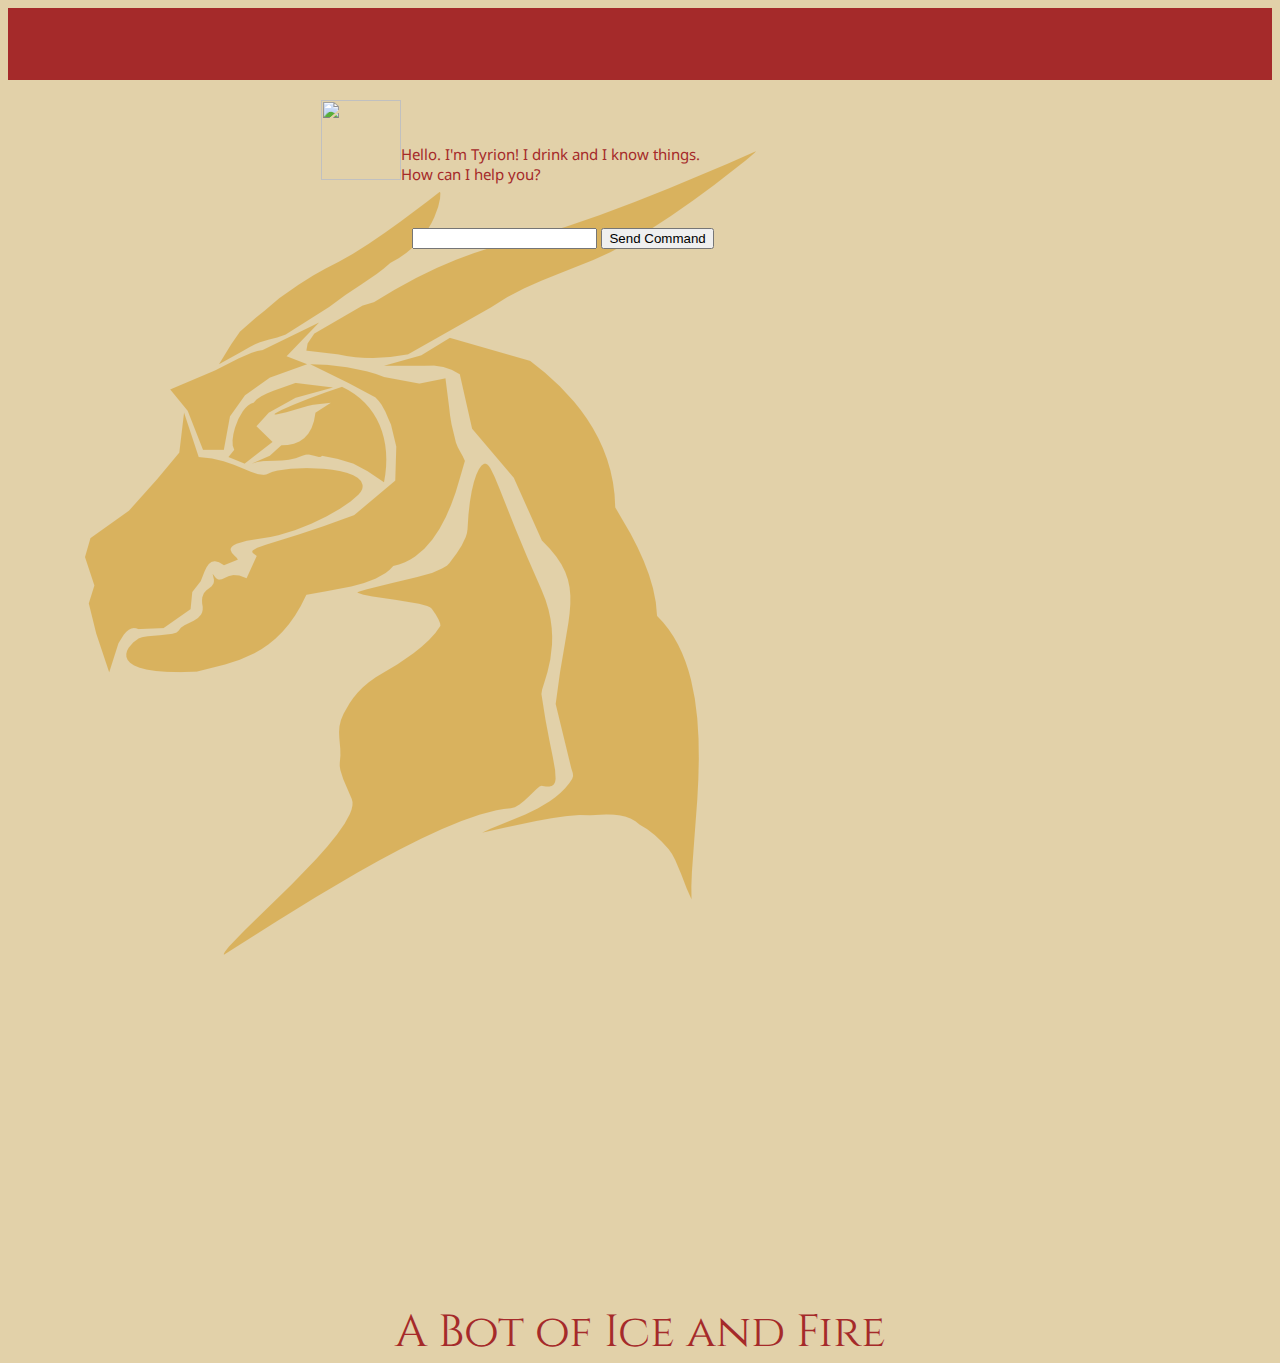
==== index.html @ e4e8f93a "More styling. Add different background color, new type-face for li's" ====
<!DOCTYPE html>
<html>

<head>
    <meta charset="utf-8">
    <title>A Bot of Ice and Fire</title>
    <link rel="stylesheet" href="bower_components/meyer-reset/stylesheets/_meyer-reset.scss">
    <link rel="stylesheet" href="bower_components/font-awesome/css/font-awesome.min.css">
    <link href='https://fonts.googleapis.com/css?family=Noto+Sans' rel='stylesheet' type='text/css'>
    <link href='https://fonts.googleapis.com/css?family=Cinzel' rel='stylesheet' type='text/css'>
    <script src="https://ajax.googleapis.com/ajax/libs/jquery/2.2.4/jquery.min.js"></script>
    <link rel="stylesheet" href="assets/css/styles.css">


</head>

<body>

    <div class="headertitle">
      <div id = "logo"><img src = "ABOIAF-logo.png" id = "logo"></></div>
        <p class=headerwords>A Bot of Ice and Fire </p>
    </div>


    <div class="wrapper">



            <!--WHERE USER'S INPUT GOES-->
            <ul class="commandList">
                <li class="tyrionResponse"><img class="tyrionIcon" src= "tyrion-pic.png"><div class=tyrionText> Hello.  I'm Tyrion!  I drink and I know things.  How can I help you?</div> </li>
                  <!-- <li class="userEntry"><img class="userIcon" src= "user-icon.png"><div class=userText> Hello.  I'm a user with questions.  Help me!  </div> </li> -->
            </ul>

            <!--TYRION'S RESPONSES-->
                <li class="tyrionEntry"> </li>
            </ul>

            <!--INPUT AND SUBMIT BUTTON-->

            <div class="commandBar">
                <form class="talktoBot">
                    <input class="command"> </input>
                    <input type="submit" value="Send Command" class="submitButton">
                </form>
            </div>
        </div>
    </div>


    <script src="assets/js/background.js">
    </script>
    <script src="assets/js/help.js">
    </script>
    <script src="assets/js/spotify.js">
    </script>
    <script src="assets/js/giphy.js"></script>
</body>

</html>
---- assets/css/styles.css ----
body {
  background-color: #E2D1A9; }

.headerwords {
  font-family: 'Cinzel', serif;
  font-weight: "3em";
  font-size: 45px;
  color: brown;
  margin-top: 10px;
  text-align: center; }

ul {
  list-style: none;
  font-family: Noto sans; }

.headertitle {
  background-color: brown;
  height: 4.5em; }

.wrapper {
  margin-left: 20%;
  margin-right: 20%;
  height: 350px;
  overflow-y: auto; }

.commandBar {
  height: 150px;
  margin-left: 20%;
  margin-right: 20%;
  color: white; }

.entry {
  color: white;
  border: 1px solid #E2D1A9;
  border-radius: 5px;
  width: 500px; }

.tyrionIcon {
  height: 80px;
  width: 80px;
  display: inline-block; }

.userIcon {
  height: 90px;
  width: 90px;
  margin-left: 20em; }

.image {
  height: 80px;
  width: 80px;
  margin-left: 30px;
  display: inline; }

.userEntry {
  background-color: #E2D1A9;
  margin-right: 25%;
  margin-left: 15%;
  width: 400px;
  border-radius: 3px;
  margin: 20px; }

.tyrionResponse {
  margin-right: 25%;
  margin-left: 15%;
  width: 400px;
  background-color: #E2D1A9;
  border-radius: 3px;
  min-height: 90px;
  margin: 20px; }

.tyrionText {
  color: brown;
  font-size: 15px;
  display: inline-block;
  width: 300px;
  margin-top: -200px;
  z-index: 100; }

.userText {
  color: brown;
  font-size: 15px;
  display: inline-block;
  width: 300px; }

/*# sourceMappingURL=styles.css.map */
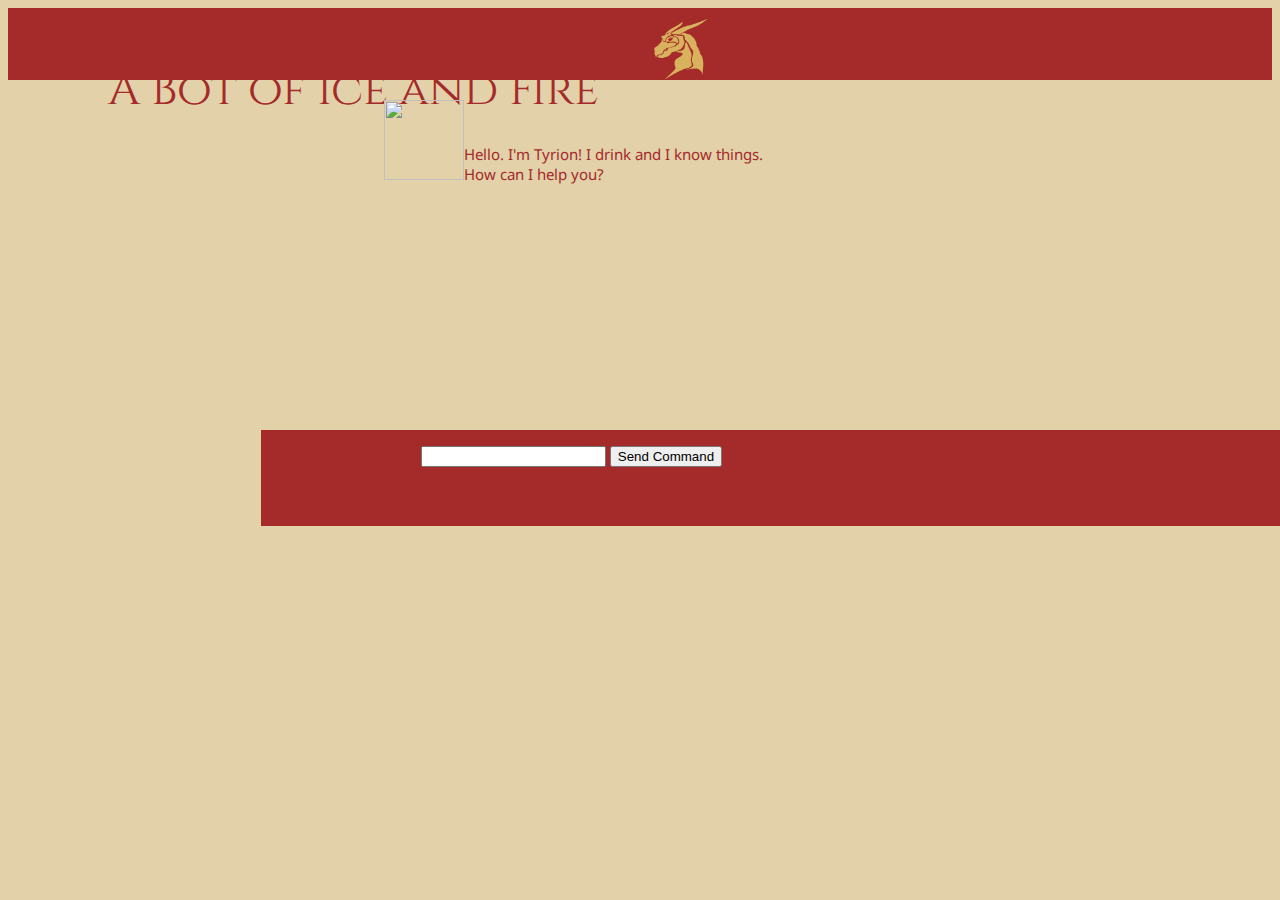
==== commit fac93184: "Linked Hodor function to page" ====
--- a/index.html
+++ b/index.html
@@ -17,7 +17,9 @@
 <body>
 
     <div class="headertitle">
-      <div id = "logo"><img src = "ABOIAF-logo.png" id = "logo"></></div>
+      <div id = "logoDiv">
+        <img src = "ABOIAF-logo.png" id = "logo"></>
+      </div>
         <p class=headerwords>A Bot of Ice and Fire </p>
     </div>
 
@@ -37,14 +39,13 @@
             </ul>
 
             <!--INPUT AND SUBMIT BUTTON-->
-
+    </div>
             <div class="commandBar">
                 <form class="talktoBot">
                     <input class="command"> </input>
                     <input type="submit" value="Send Command" class="submitButton">
                 </form>
             </div>
-        </div>
     </div>
 
 
@@ -55,6 +56,7 @@
     <script src="assets/js/spotify.js">
     </script>
     <script src="assets/js/giphy.js"></script>
+    <script src="assets/js/hodor.js"></script>
 </body>
 
 </html>
--- a/assets/css/styles.css
+++ b/assets/css/styles.css
@@ -1,33 +1,55 @@
 body {
   background-color: #E2D1A9; }
+
+#logoDiv {
+  height: 6em;
+  width: 6em;
+  display: inline-block; }
+
+#logo {
+  height: 6em;
+  width: 4em;
+  margin-left: 40em;
+  display: inline-block; }
 
 .headerwords {
   font-family: 'Cinzel', serif;
   font-weight: "3em";
   font-size: 45px;
   color: brown;
-  margin-top: 10px;
-  text-align: center; }
+  margin-top: 30px;
+  text-align: center;
+  display: inline-block; }
 
 ul {
   list-style: none;
   font-family: Noto sans; }
+
+li {
+  list-style: none; }
+
+.hodorIcon {
+  width: 5em;
+  height: 5em; }
 
 .headertitle {
   background-color: brown;
   height: 4.5em; }
 
 .wrapper {
-  margin-left: 20%;
-  margin-right: 20%;
+  margin-left: 25%;
+  margin-right: 25%;
   height: 350px;
   overflow-y: auto; }
 
 .commandBar {
-  height: 150px;
+  height: 4em;
+  width: 100%;
   margin-left: 20%;
   margin-right: 20%;
-  color: white; }
+  color: white;
+  background-color: brown;
+  padding: 1em 6em 1em 10em; }
 
 .entry {
   color: white;
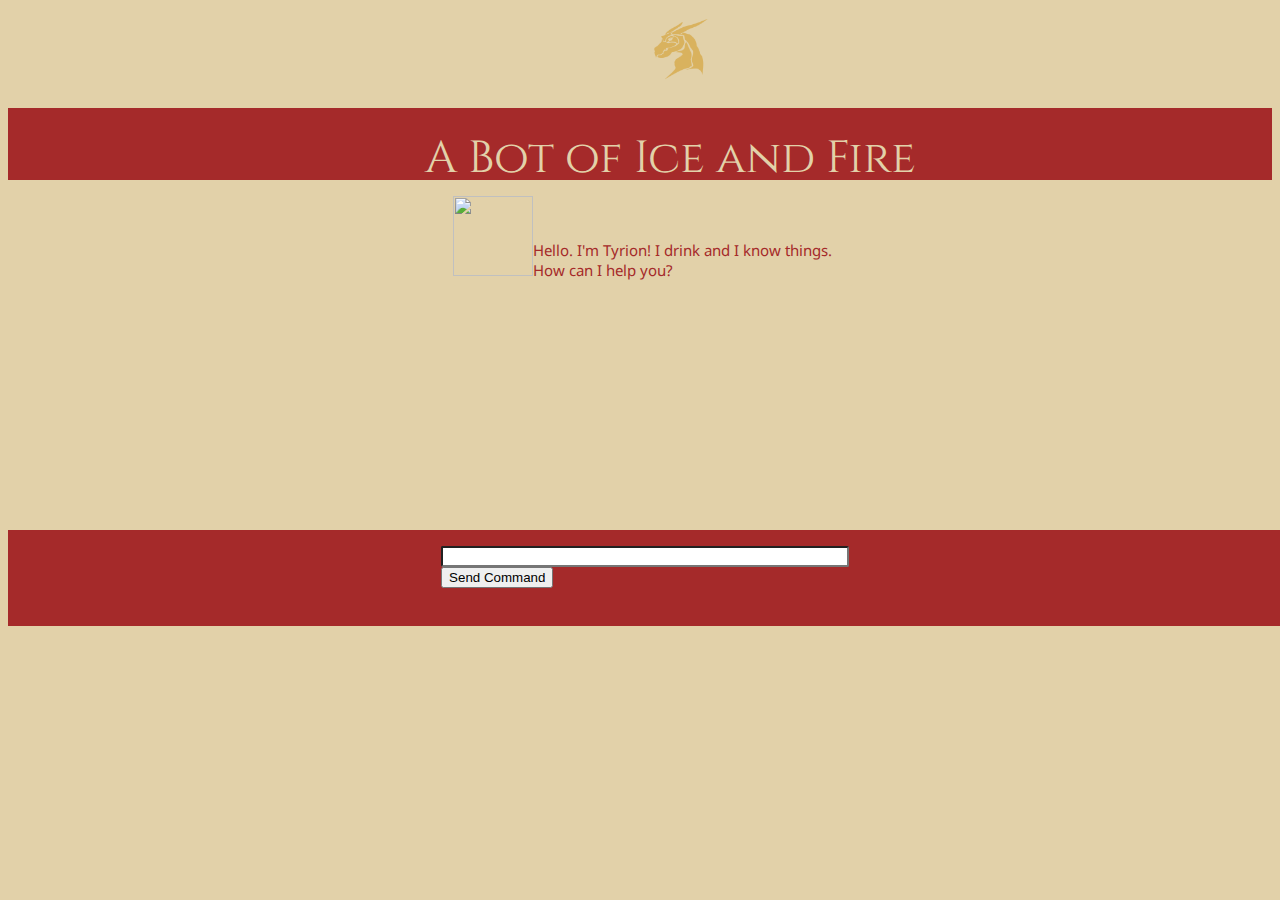
==== commit 5c9407d8: "More styling. Centering and adding margins and whatnot" ====
--- a/index.html
+++ b/index.html
@@ -16,10 +16,10 @@
 
 <body>
 
-    <div class="headertitle">
       <div id = "logoDiv">
         <img src = "ABOIAF-logo.png" id = "logo"></>
       </div>
+      <div class="headertitle">
         <p class=headerwords>A Bot of Ice and Fire </p>
     </div>
 
--- a/assets/css/styles.css
+++ b/assets/css/styles.css
@@ -3,7 +3,7 @@
 
 #logoDiv {
   height: 6em;
-  width: 6em;
+  width: 32%;
   display: inline-block; }
 
 #logo {
@@ -14,10 +14,11 @@
 
 .headerwords {
   font-family: 'Cinzel', serif;
-  font-weight: "3em";
+  font-weight: 3em;
   font-size: 45px;
-  color: brown;
-  margin-top: 30px;
+  color: #E2D1A9;
+  margin-left: 33%;
+  margin-top: 20px;
   text-align: center;
   display: inline-block; }
 
@@ -42,14 +43,21 @@
   height: 350px;
   overflow-y: auto; }
 
+.talktoBot {
+  margin-left: 33%;
+  width: 6em; }
+
+.command {
+  width: 30em;
+  border-radius: 2px;
+  outline: none; }
+
 .commandBar {
   height: 4em;
   width: 100%;
-  margin-left: 20%;
-  margin-right: 20%;
   color: white;
   background-color: brown;
-  padding: 1em 6em 1em 10em; }
+  padding: 1em; }
 
 .entry {
   color: white;
@@ -75,20 +83,18 @@
 
 .userEntry {
   background-color: #E2D1A9;
-  margin-right: 25%;
+  margin-right: 15%;
   margin-left: 15%;
   width: 400px;
-  border-radius: 3px;
-  margin: 20px; }
+  border-radius: 3px; }
 
 .tyrionResponse {
-  margin-right: 25%;
+  margin-right: 15%;
   margin-left: 15%;
   width: 400px;
   background-color: #E2D1A9;
   border-radius: 3px;
-  min-height: 90px;
-  margin: 20px; }
+  min-height: 90px; }
 
 .tyrionText {
   color: brown;
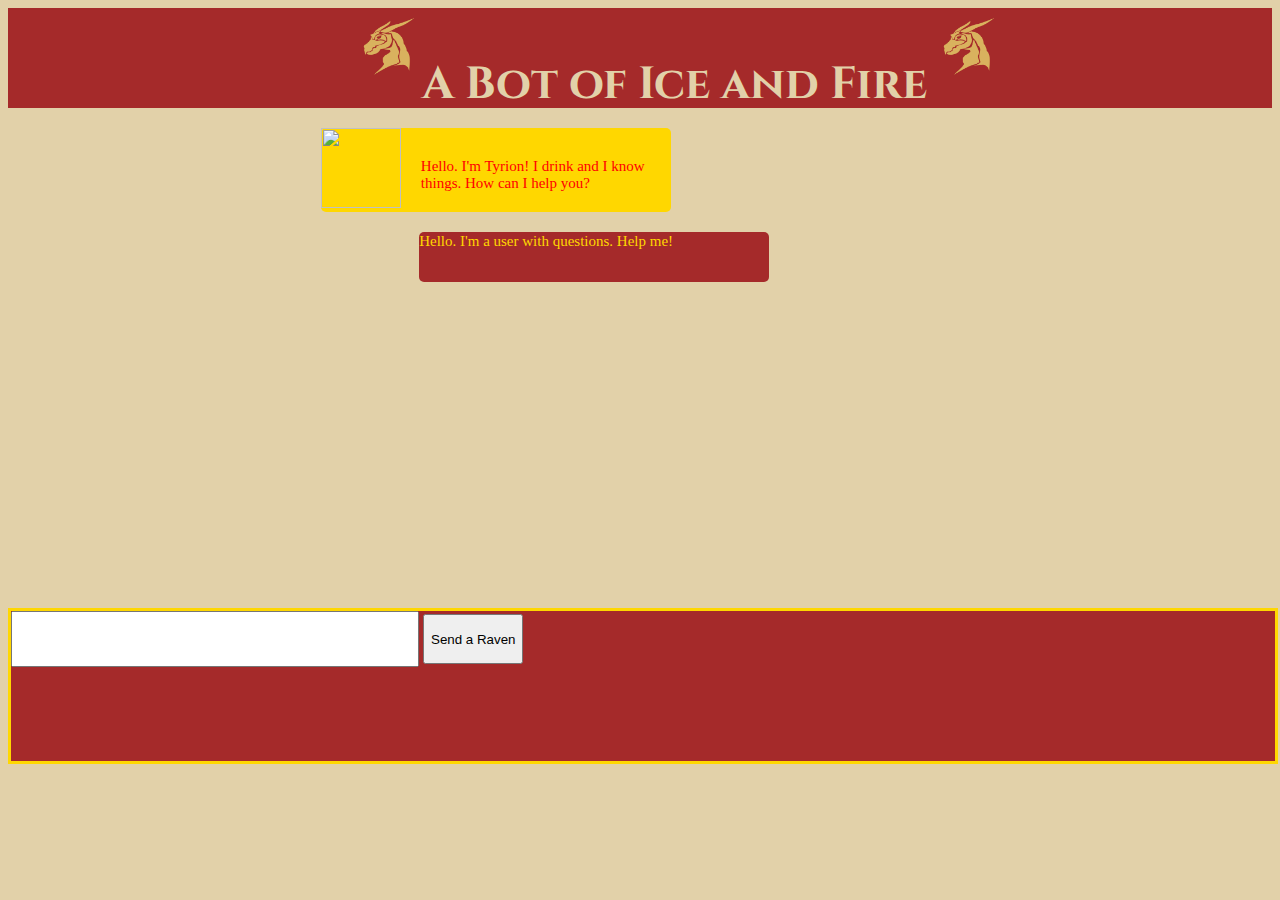
==== commit 0368a73e: "Please Github!" ====
--- a/index.html
+++ b/index.html
@@ -6,7 +6,6 @@
     <title>A Bot of Ice and Fire</title>
     <link rel="stylesheet" href="bower_components/meyer-reset/stylesheets/_meyer-reset.scss">
     <link rel="stylesheet" href="bower_components/font-awesome/css/font-awesome.min.css">
-    <link href='https://fonts.googleapis.com/css?family=Noto+Sans' rel='stylesheet' type='text/css'>
     <link href='https://fonts.googleapis.com/css?family=Cinzel' rel='stylesheet' type='text/css'>
     <script src="https://ajax.googleapis.com/ajax/libs/jquery/2.2.4/jquery.min.js"></script>
     <link rel="stylesheet" href="assets/css/styles.css">
@@ -16,38 +15,37 @@
 
 <body>
 
-      <div id = "logoDiv">
-        <img src = "ABOIAF-logo.png" id = "logo"></>
-      </div>
-      <div class="headertitle">
-        <p class=headerwords>A Bot of Ice and Fire </p>
-    </div>
+<div class="topBorder">
+      <div class="headerBar">
+  <img class="dragonIcon" src= "ABOIAF-logo.png">
+<h1 class=headerwords>A Bot of Ice and Fire </h1>
+<img class="dragonIcon" src= "ABOIAF-logo.png"></div>
+</div>
+
 
 
     <div class="wrapper">
-
-
-
             <!--WHERE USER'S INPUT GOES-->
             <ul class="commandList">
                 <li class="tyrionResponse"><img class="tyrionIcon" src= "tyrion-pic.png"><div class=tyrionText> Hello.  I'm Tyrion!  I drink and I know things.  How can I help you?</div> </li>
-                  <!-- <li class="userEntry"><img class="userIcon" src= "user-icon.png"><div class=userText> Hello.  I'm a user with questions.  Help me!  </div> </li> -->
+                  <li class="userEntry"><div class=userText> Hello.  I'm a user with questions.  Help me!  </div> </li>
             </ul>
 
             <!--TYRION'S RESPONSES-->
-                <li class="tyrionEntry"> </li>
-            </ul>
+            <!-- <ul class="tyrionResponse">
+                <li class="entry"> </li>
+            </ul> -->
+</div>
+    <div class="commandBar">
+        <form class="talktoBot">
 
-            <!--INPUT AND SUBMIT BUTTON-->
-    </div>
-            <div class="commandBar">
-                <form class="talktoBot">
-                    <input class="command"> </input>
-                    <input type="submit" value="Send Command" class="submitButton">
-                </form>
-            </div>
+            <input class="command"> </input>
+            <input type="submit" value="Send a Raven" class="submitButton">
+
+        </form>
     </div>
 
+    <!--INPUT AND SUBMIT BUTTON-->
 
     <script src="assets/js/background.js">
     </script>
@@ -56,7 +54,7 @@
     <script src="assets/js/spotify.js">
     </script>
     <script src="assets/js/giphy.js"></script>
-    <script src="assets/js/hodor.js"></script>
+        <script src="assets/js/hodor.js"></script>
 </body>
 
 </html>
--- a/assets/css/styles.css
+++ b/assets/css/styles.css
@@ -1,63 +1,31 @@
 body {
   background-color: #E2D1A9; }
 
-#logoDiv {
-  height: 6em;
-  width: 32%;
-  display: inline-block; }
-
-#logo {
-  height: 6em;
-  width: 4em;
-  margin-left: 40em;
-  display: inline-block; }
-
 .headerwords {
   font-family: 'Cinzel', serif;
-  font-weight: 3em;
+  font-weight: "3em";
   font-size: 45px;
   color: #E2D1A9;
-  margin-left: 33%;
-  margin-top: 20px;
   text-align: center;
-  display: inline-block; }
+  display: inline; }
 
 ul {
-  list-style: none;
-  font-family: Noto sans; }
-
-li {
   list-style: none; }
 
-.hodorIcon {
-  width: 5em;
-  height: 5em; }
-
-.headertitle {
-  background-color: brown;
-  height: 4.5em; }
-
 .wrapper {
-  margin-left: 25%;
-  margin-right: 25%;
+  margin-left: 20%;
+  margin-right: 30%;
   height: 350px;
-  overflow-y: auto; }
-
-.talktoBot {
-  margin-left: 33%;
-  width: 6em; }
-
-.command {
-  width: 30em;
-  border-radius: 2px;
-  outline: none; }
+  overflow-y: auto;
+  display: block; }
 
 .commandBar {
-  height: 4em;
+  height: 150px;
   width: 100%;
+  border: 3px solid gold;
   color: white;
   background-color: brown;
-  padding: 1em; }
+  margin-top: 150px; }
 
 .entry {
   color: white;
@@ -67,8 +35,7 @@
 
 .tyrionIcon {
   height: 80px;
-  width: 80px;
-  display: inline-block; }
+  width: 80px; }
 
 .userIcon {
   height: 90px;
@@ -82,32 +49,54 @@
   display: inline; }
 
 .userEntry {
-  background-color: #E2D1A9;
-  margin-right: 15%;
-  margin-left: 15%;
-  width: 400px;
-  border-radius: 3px; }
+  margin-left: 20%;
+  width: 350px;
+  background-color: brown;
+  border-radius: 5px;
+  min-height: 50px; }
 
 .tyrionResponse {
-  margin-right: 15%;
+  margin-right: 25%;
   margin-left: 15%;
-  width: 400px;
-  background-color: #E2D1A9;
-  border-radius: 3px;
-  min-height: 90px; }
+  width: 350px;
+  background-color: gold;
+  border-radius: 5px;
+  min-height: 50px;
+  margin: 20px; }
 
 .tyrionText {
-  color: brown;
+  color: red;
   font-size: 15px;
   display: inline-block;
-  width: 300px;
-  margin-top: -200px;
-  z-index: 100; }
+  width: 250px;
+  margin-top: 30px;
+  float: right; }
 
 .userText {
-  color: brown;
+  color: gold;
   font-size: 15px;
-  display: inline-block;
+  display: inline;
   width: 300px; }
 
+.dragonIcon {
+  height: 90px;
+  width: 60px;
+  display: inline; }
+
+.command {
+  height: 50px;
+  width: 400px; }
+
+.submitButton {
+  height: 50px;
+  width: 100px; }
+
+.topBorder {
+  width: 100%;
+  height: 100px;
+  background-color: brown; }
+
+.headerBar {
+  margin-left: 350px; }
+
 /*# sourceMappingURL=styles.css.map */
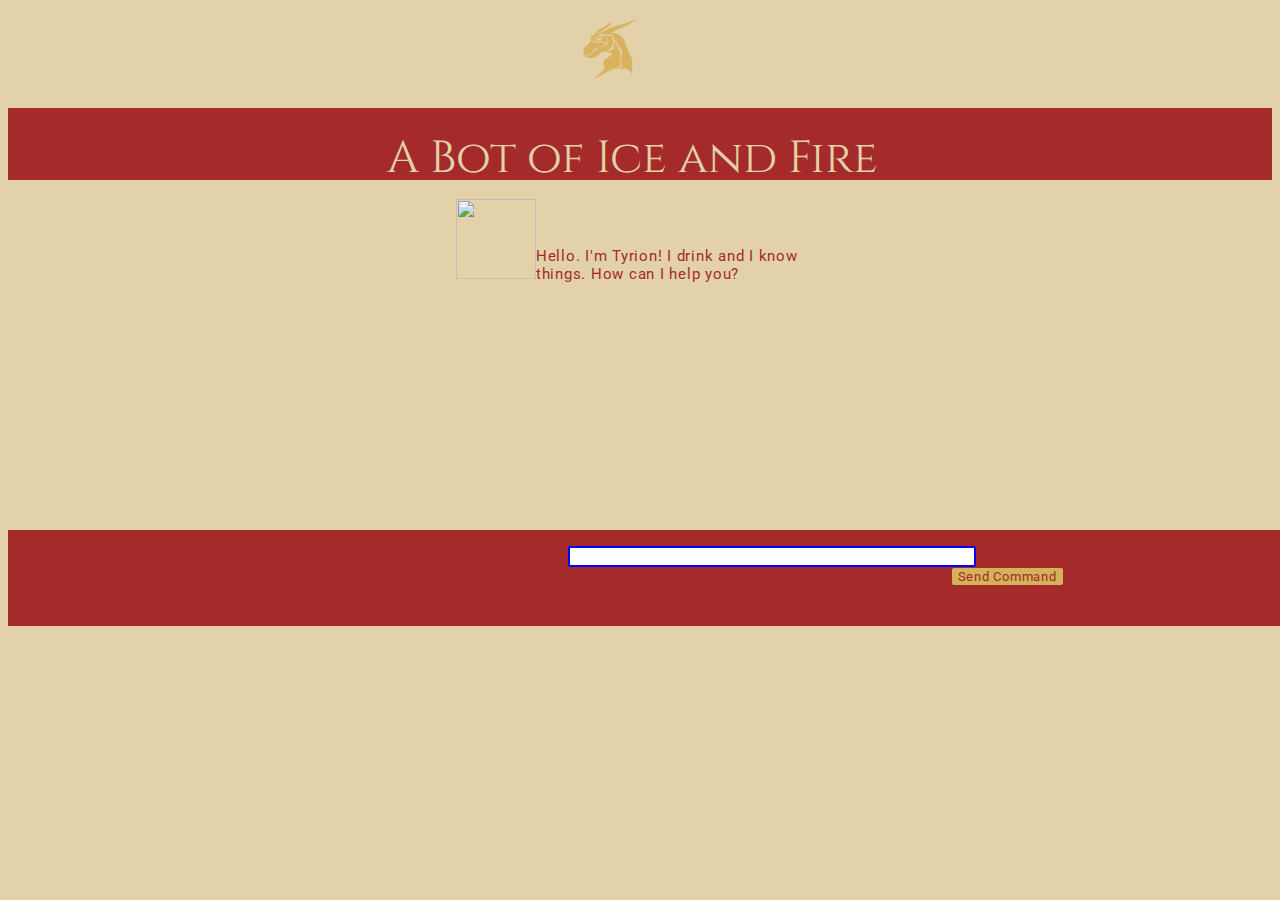
==== commit 49176b10: "More styling" ====
--- a/index.html
+++ b/index.html
@@ -6,6 +6,7 @@
     <title>A Bot of Ice and Fire</title>
     <link rel="stylesheet" href="bower_components/meyer-reset/stylesheets/_meyer-reset.scss">
     <link rel="stylesheet" href="bower_components/font-awesome/css/font-awesome.min.css">
+    <link href='https://fonts.googleapis.com/css?family=Roboto' rel='stylesheet' type='text/css'>
     <link href='https://fonts.googleapis.com/css?family=Cinzel' rel='stylesheet' type='text/css'>
     <script src="https://ajax.googleapis.com/ajax/libs/jquery/2.2.4/jquery.min.js"></script>
     <link rel="stylesheet" href="assets/css/styles.css">
@@ -15,37 +16,38 @@
 
 <body>
 
-<div class="topBorder">
-      <div class="headerBar">
-  <img class="dragonIcon" src= "ABOIAF-logo.png">
-<h1 class=headerwords>A Bot of Ice and Fire </h1>
-<img class="dragonIcon" src= "ABOIAF-logo.png"></div>
-</div>
+      <div id = "logoDiv">
+        <img src = "ABOIAF-logo.png" id = "logo"></>
+      </div>
+      <div class="headertitle">
+        <p class=headerwords>A Bot of Ice and Fire </p>
+    </div>
+
+
+    <div class="wrapper">
 
 
 
-    <div class="wrapper">
             <!--WHERE USER'S INPUT GOES-->
             <ul class="commandList">
                 <li class="tyrionResponse"><img class="tyrionIcon" src= "tyrion-pic.png"><div class=tyrionText> Hello.  I'm Tyrion!  I drink and I know things.  How can I help you?</div> </li>
-                  <li class="userEntry"><div class=userText> Hello.  I'm a user with questions.  Help me!  </div> </li>
+                  <!-- <li class="userEntry"><img class="userIcon" src= "user-icon.png"><div class=userText> Hello.  I'm a user with questions.  Help me!  </div> </li> -->
             </ul>
 
             <!--TYRION'S RESPONSES-->
-            <!-- <ul class="tyrionResponse">
-                <li class="entry"> </li>
-            </ul> -->
-</div>
-    <div class="commandBar">
-        <form class="talktoBot">
+                <li class="tyrionEntry"> </li>
+            </ul>
 
-            <input class="command"> </input>
-            <input type="submit" value="Send a Raven" class="submitButton">
-
-        </form>
+            <!--INPUT AND SUBMIT BUTTON-->
+    </div>
+            <div class="commandBar">
+                <form class="talktoBot">
+                    <input class="command"> </input>
+                    <input type="submit" value="Send Command" class="submitButton">
+                </form>
+            </div>
     </div>
 
-    <!--INPUT AND SUBMIT BUTTON-->
 
     <script src="assets/js/background.js">
     </script>
@@ -54,7 +56,7 @@
     <script src="assets/js/spotify.js">
     </script>
     <script src="assets/js/giphy.js"></script>
-        <script src="assets/js/hodor.js"></script>
+    <script src="assets/js/hodor.js"></script>
 </body>
 
 </html>
--- a/assets/css/styles.css
+++ b/assets/css/styles.css
@@ -1,31 +1,83 @@
 body {
   background-color: #E2D1A9; }
 
+#logoDiv {
+  height: 6em;
+  width: 100%;
+  display: inline-block; }
+
+#logo {
+  height: 6em;
+  width: 4em;
+  margin-left: 45%;
+  display: inline-block; }
+
 .headerwords {
   font-family: 'Cinzel', serif;
-  font-weight: "3em";
+  font-weight: 3em;
   font-size: 45px;
   color: #E2D1A9;
+  margin-left: 30%;
+  margin-top: 20px;
   text-align: center;
-  display: inline; }
+  display: inline-block; }
 
 ul {
-  list-style: none; }
+  list-style: none;
+  font-family: Roboto;
+  letter-spacing: .75px; }
+
+li {
+  list-style: none;
+  color: brown;
+  padding: .2em; }
+
+.hodorIcon {
+  width: 5em;
+  height: 5em; }
+
+.headertitle {
+  background-color: brown;
+  height: 4.5em; }
 
 .wrapper {
-  margin-left: 20%;
-  margin-right: 30%;
+  margin-left: 25%;
+  margin-right: 25%;
   height: 350px;
-  overflow-y: auto;
-  display: block; }
+  overflow-y: auto; }
+
+.talktoBot {
+  margin-left: 43%;
+  width: 6em;
+  color: brown;
+  display: inline-block; }
+
+.submitButton {
+  font-family: Roboto;
+  letter-spacing: .75px;
+  outline: none;
+  border-radius: 2px;
+  border-style: none;
+  background-color: #D3B259;
+  color: brown;
+  display: inline-block;
+  margin-left: 400%; }
+
+.command {
+  font-family: Roboto;
+  letter-spacing: .75px;
+  width: 30em;
+  border-radius: 2px;
+  outline: none;
+  color: brown;
+  border: blue 2px solid; }
 
 .commandBar {
-  height: 150px;
+  height: 4em;
   width: 100%;
-  border: 3px solid gold;
   color: white;
   background-color: brown;
-  margin-top: 150px; }
+  padding: 1em; }
 
 .entry {
   color: white;
@@ -35,7 +87,8 @@
 
 .tyrionIcon {
   height: 80px;
-  width: 80px; }
+  width: 80px;
+  display: inline-block; }
 
 .userIcon {
   height: 90px;
@@ -49,54 +102,32 @@
   display: inline; }
 
 .userEntry {
-  margin-left: 20%;
-  width: 350px;
-  background-color: brown;
-  border-radius: 5px;
-  min-height: 50px; }
+  background-color: #E2D1A9;
+  margin-right: 15%;
+  margin-left: 15%;
+  width: 400px;
+  border-radius: 3px; }
 
 .tyrionResponse {
-  margin-right: 25%;
+  margin-right: 15%;
   margin-left: 15%;
-  width: 350px;
-  background-color: gold;
-  border-radius: 5px;
-  min-height: 50px;
-  margin: 20px; }
+  width: 400px;
+  background-color: #E2D1A9;
+  border-radius: 3px;
+  min-height: 90px; }
 
 .tyrionText {
-  color: red;
+  color: brown;
   font-size: 15px;
   display: inline-block;
-  width: 250px;
-  margin-top: 30px;
-  float: right; }
+  width: 300px;
+  margin-top: -200px;
+  z-index: 100; }
 
 .userText {
-  color: gold;
+  color: brown;
   font-size: 15px;
-  display: inline;
+  display: inline-block;
   width: 300px; }
 
-.dragonIcon {
-  height: 90px;
-  width: 60px;
-  display: inline; }
-
-.command {
-  height: 50px;
-  width: 400px; }
-
-.submitButton {
-  height: 50px;
-  width: 100px; }
-
-.topBorder {
-  width: 100%;
-  height: 100px;
-  background-color: brown; }
-
-.headerBar {
-  margin-left: 350px; }
-
 /*# sourceMappingURL=styles.css.map */
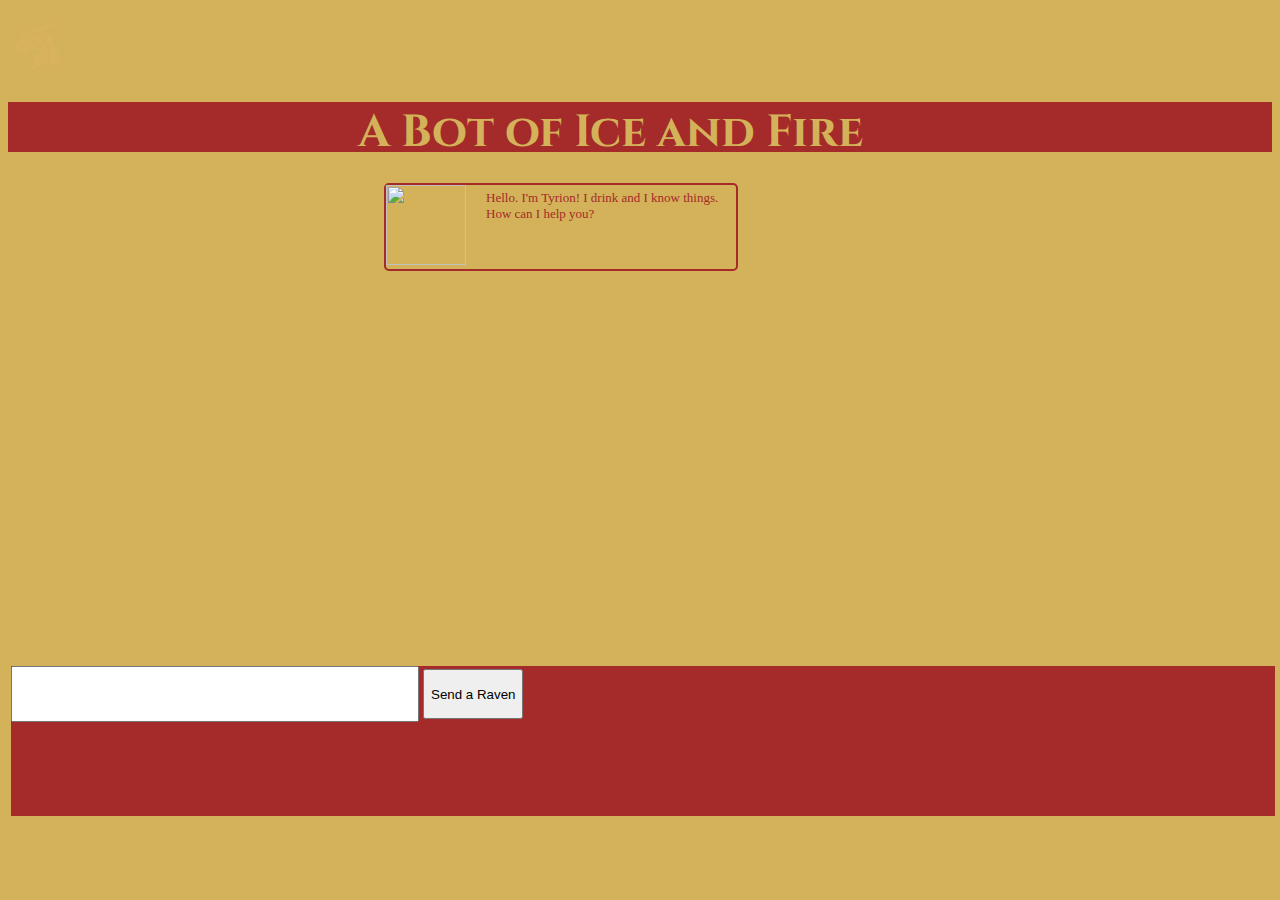
==== commit 8380d932: "Please God of Github!" ====
--- a/index.html
+++ b/index.html
@@ -6,7 +6,6 @@
     <title>A Bot of Ice and Fire</title>
     <link rel="stylesheet" href="bower_components/meyer-reset/stylesheets/_meyer-reset.scss">
     <link rel="stylesheet" href="bower_components/font-awesome/css/font-awesome.min.css">
-    <link href='https://fonts.googleapis.com/css?family=Roboto' rel='stylesheet' type='text/css'>
     <link href='https://fonts.googleapis.com/css?family=Cinzel' rel='stylesheet' type='text/css'>
     <script src="https://ajax.googleapis.com/ajax/libs/jquery/2.2.4/jquery.min.js"></script>
     <link rel="stylesheet" href="assets/css/styles.css">
@@ -15,39 +14,37 @@
 </head>
 
 <body>
+<img class="dragonIcon" src= "ABOIAF-logo.png"></div>
+<div class="topBorder">
+      <div class="headerBar">
+<h1 class=headerwords>A Bot of Ice and Fire </h1>
 
-      <div id = "logoDiv">
-        <img src = "ABOIAF-logo.png" id = "logo"></>
-      </div>
-      <div class="headertitle">
-        <p class=headerwords>A Bot of Ice and Fire </p>
-    </div>
+</div>
+
 
 
     <div class="wrapper">
-
-
-
             <!--WHERE USER'S INPUT GOES-->
             <ul class="commandList">
                 <li class="tyrionResponse"><img class="tyrionIcon" src= "tyrion-pic.png"><div class=tyrionText> Hello.  I'm Tyrion!  I drink and I know things.  How can I help you?</div> </li>
-                  <!-- <li class="userEntry"><img class="userIcon" src= "user-icon.png"><div class=userText> Hello.  I'm a user with questions.  Help me!  </div> </li> -->
+                  <!-- <li class="userEntry"><div class=userText> Hello.  I'm a user with questions.  Help me!  </div> </li> -->
             </ul>
 
             <!--TYRION'S RESPONSES-->
-                <li class="tyrionEntry"> </li>
-            </ul>
+            <!-- <ul class="tyrionResponse">
+                <li class="entry"> </li>
+            </ul> -->
+</div>
+    <div class="commandBar">
+        <form class="talktoBot">
 
-            <!--INPUT AND SUBMIT BUTTON-->
-    </div>
-            <div class="commandBar">
-                <form class="talktoBot">
-                    <input class="command"> </input>
-                    <input type="submit" value="Send Command" class="submitButton">
-                </form>
-            </div>
+            <input class="command"> </input>
+            <input type="submit" value="Send a Raven" class="submitButton">
+
+        </form>
     </div>
 
+    <!--INPUT AND SUBMIT BUTTON-->
 
     <script src="assets/js/background.js">
     </script>
@@ -56,7 +53,7 @@
     <script src="assets/js/spotify.js">
     </script>
     <script src="assets/js/giphy.js"></script>
-    <script src="assets/js/hodor.js"></script>
+        <script src="assets/js/hodor.js"></script>
 </body>
 
 </html>
--- a/assets/css/styles.css
+++ b/assets/css/styles.css
@@ -1,94 +1,41 @@
 body {
-  background-color: #E2D1A9; }
-
-#logoDiv {
-  height: 6em;
-  width: 100%;
-  display: inline-block; }
-
-#logo {
-  height: 6em;
-  width: 4em;
-  margin-left: 45%;
-  display: inline-block; }
+  background-color: #D3B259; }
 
 .headerwords {
   font-family: 'Cinzel', serif;
-  font-weight: 3em;
+  font-weight: "3em";
   font-size: 45px;
-  color: #E2D1A9;
-  margin-left: 30%;
-  margin-top: 20px;
+  color: #D3B259;
   text-align: center;
-  display: inline-block; }
+  display: inline; }
 
 ul {
-  list-style: none;
-  font-family: Roboto;
-  letter-spacing: .75px; }
-
-li {
-  list-style: none;
-  color: brown;
-  padding: .2em; }
-
-.hodorIcon {
-  width: 5em;
-  height: 5em; }
-
-.headertitle {
-  background-color: brown;
-  height: 4.5em; }
+  list-style: none; }
 
 .wrapper {
   margin-left: 25%;
-  margin-right: 25%;
+  margin-right: 30%;
   height: 350px;
-  overflow-y: auto; }
-
-.talktoBot {
-  margin-left: 43%;
-  width: 6em;
-  color: brown;
-  display: inline-block; }
-
-.submitButton {
-  font-family: Roboto;
-  letter-spacing: .75px;
-  outline: none;
-  border-radius: 2px;
-  border-style: none;
-  background-color: #D3B259;
-  color: brown;
-  display: inline-block;
-  margin-left: 400%; }
-
-.command {
-  font-family: Roboto;
-  letter-spacing: .75px;
-  width: 30em;
-  border-radius: 2px;
-  outline: none;
-  color: brown;
-  border: blue 2px solid; }
+  overflow-y: auto;
+  display: block; }
 
 .commandBar {
-  height: 4em;
+  height: 150px;
   width: 100%;
+  border: 3px solid #D3B259;
   color: white;
   background-color: brown;
-  padding: 1em; }
+  margin-top: 150px; }
 
 .entry {
   color: white;
-  border: 1px solid #E2D1A9;
+  border: 1px solid #D3B259;
   border-radius: 5px;
   width: 500px; }
 
 .tyrionIcon {
   height: 80px;
-  width: 80px;
-  display: inline-block; }
+  width: 80px; }
 
 .userIcon {
   height: 90px;
@@ -96,38 +43,69 @@
   margin-left: 20em; }
 
 .image {
-  height: 80px;
-  width: 80px;
+  height: 60px;
+  width: 60px;
   margin-left: 30px;
   display: inline; }
 
 .userEntry {
-  background-color: #E2D1A9;
-  margin-right: 15%;
-  margin-left: 15%;
-  width: 400px;
-  border-radius: 3px; }
+  margin-left: 20%;
+  width: 300px;
+  height: 100px;
+  background-color: brown;
+  border-radius: 5px;
+  padding-top: 10px;
+  padding-left: 10px;
+  margin-bottom: 20px; }
 
 .tyrionResponse {
-  margin-right: 15%;
+  margin-right: 25%;
   margin-left: 15%;
-  width: 400px;
-  background-color: #E2D1A9;
-  border-radius: 3px;
-  min-height: 90px; }
+  width: 350px;
+  background-color: #D3B259;
+  border-radius: 5px;
+  margin: 20px;
+  border: 2px solid brown; }
 
 .tyrionText {
   color: brown;
-  font-size: 15px;
+  font-size: 13px;
   display: inline-block;
-  width: 300px;
-  margin-top: -200px;
-  z-index: 100; }
+  width: 250px;
+  margin-top: 5px;
+  float: right;
+  padding-bottom: 15px; }
+
+a {
+  text-decoration: none;
+  color: brown; }
 
 .userText {
-  color: brown;
+  color: #D3B259;
   font-size: 15px;
-  display: inline-block;
-  width: 300px; }
+  display: inline;
+  margin-top: 10px;
+  vertical-align: middle; }
+
+.dragonIcon {
+  height: 90px;
+  width: 60px;
+  display: inline; }
+
+.command {
+  height: 50px;
+  width: 400px; }
+
+.submitButton {
+  height: 50px;
+  width: 100px; }
+
+.topBorder {
+  width: 100%;
+  height: 50px;
+  background-color: brown; }
+
+.headerBar {
+  margin-left: 350px; }
 
 /*# sourceMappingURL=styles.css.map */
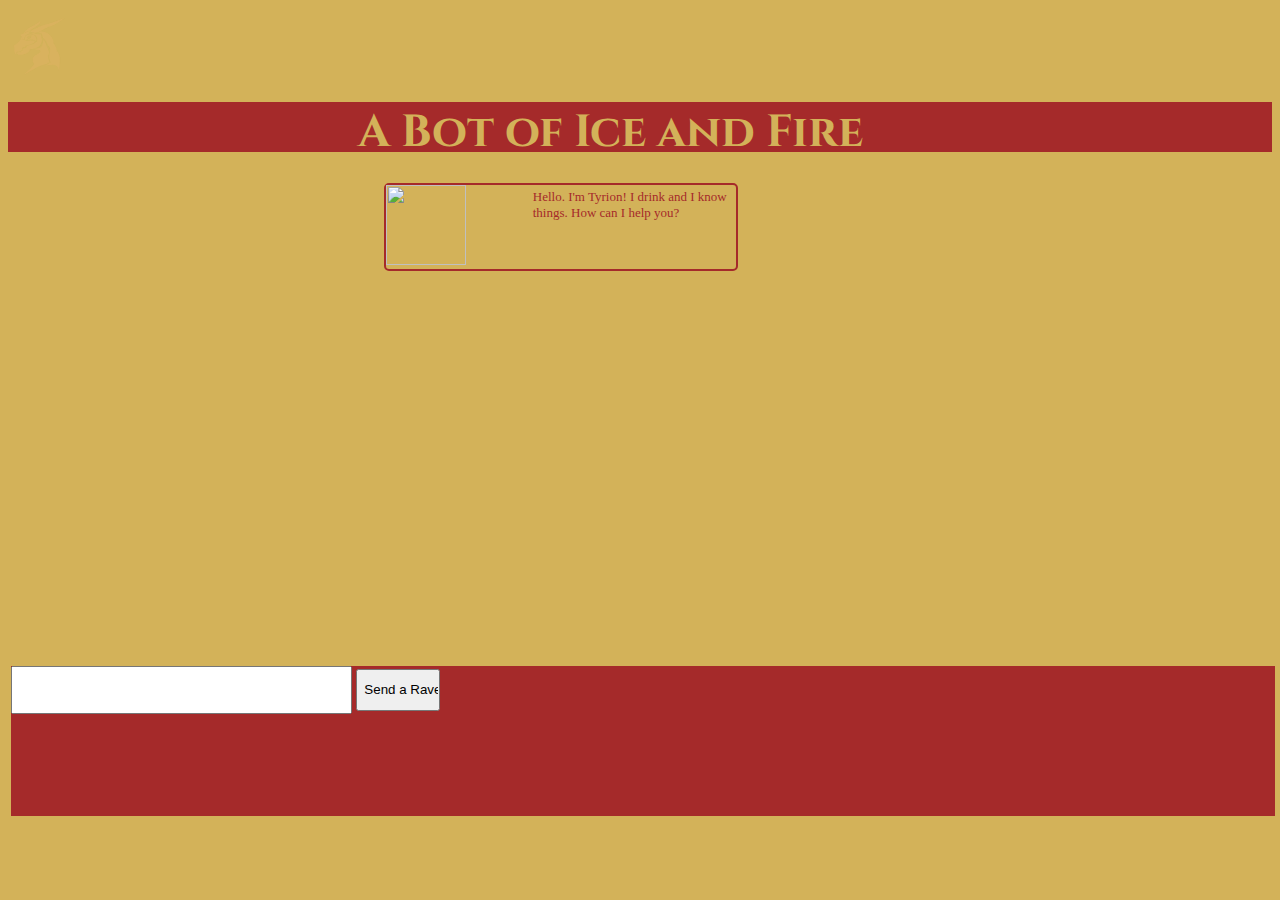
==== commit aac118fa: "Pre-merge submission" ====
--- a/index.html
+++ b/index.html
@@ -9,6 +9,7 @@
     <link href='https://fonts.googleapis.com/css?family=Cinzel' rel='stylesheet' type='text/css'>
     <script src="https://ajax.googleapis.com/ajax/libs/jquery/2.2.4/jquery.min.js"></script>
     <link rel="stylesheet" href="assets/css/styles.css">
+    <link rel="stylesheet" href="assets/css/media-queries.css">
 
 
 </head>
--- a/assets/css/styles.css
+++ b/assets/css/styles.css
@@ -4,7 +4,8 @@
 .headerwords {
   font-family: 'Cinzel', serif;
   font-weight: "3em";
-  font-size: 45px;
+  font-size: 2.813em;
+  /* 45/16 */
   color: #D3B259;
   text-align: center;
   display: inline; }
@@ -15,66 +16,94 @@
 .wrapper {
   margin-left: 25%;
   margin-right: 30%;
-  height: 350px;
+  height: 21.875em;
+  /* 350/16 */
   overflow-y: auto;
   display: block; }
 
 .commandBar {
-  height: 150px;
+  height: 9.375em;
+  /* 150/16 */
   width: 100%;
-  border: 3px solid #D3B259;
+  border: 0.188em solid #D3B259;
+  /* 3/16 */
   color: white;
   background-color: brown;
-  margin-top: 150px; }
+  margin-top: 9.375em;
+  /* 150/16 */ }
 
 .entry {
   color: white;
-  border: 1px solid #D3B259;
-  border-radius: 5px;
-  width: 500px; }
+  border: 0.063em solid #D3B259;
+  /* 1/16 */
+  border-radius: 0.313em;
+  /* 5/16 */
+  width: 31.25em;
+  /* 500/16 */ }
 
 .tyrionIcon {
-  height: 80px;
-  width: 80px; }
+  height: 5em;
+  /* 80/16 */
+  width: 5em;
+  /* 80/16 */ }
 
 .userIcon {
-  height: 90px;
-  width: 90px;
+  height: 5.625em;
+  /* 90/16 */
+  width: 5.625em;
+  /* 90/16 */
   margin-left: 20em; }
 
 .image {
-  height: 60px;
-  width: 60px;
-  margin-left: 30px;
+  height: 3.75em;
+  /* 60/16 */
+  width: 3.75em;
+  /* 60/16 */
+  margin-left: 1.875em;
+  /* 30/16 */
   display: inline; }
 
 .userEntry {
   margin-left: 20%;
-  width: 300px;
-  height: 100px;
+  width: 18.75em;
+  /* 300/16 */
+  height: 6.25em;
+  /* 100/16 */
   background-color: brown;
-  border-radius: 5px;
-  padding-top: 10px;
-  padding-left: 10px;
-  margin-bottom: 20px; }
+  border-radius: 0.313em;
+  /* 5/16 */
+  padding-top: 0.625em;
+  /* 10/16 */
+  padding-left: 0.625em;
+  /* 10/16 */
+  margin-bottom: 1.25em;
+  /* 20/16 */ }
 
 .tyrionResponse {
   margin-right: 25%;
   margin-left: 15%;
-  width: 350px;
+  width: 21.875em;
+  /* 350/16 */
   background-color: #D3B259;
-  border-radius: 5px;
-  margin: 20px;
-  border: 2px solid brown; }
+  border-radius: 0.313em;
+  /* 5/16 */
+  margin: 1.25em;
+  /* 20/16 */
+  border: 0.125em solid brown;
+  /* 2/16 */ }
 
 .tyrionText {
   color: brown;
-  font-size: 13px;
+  font-size: 0.813em;
+  /* 13/16 */
   display: inline-block;
-  width: 250px;
-  margin-top: 5px;
+  width: 15.625em;
+  /* 250/16 */
+  margin-top: 0.313em;
+  /* 5/16 */
   float: right;
-  padding-bottom: 15px; }
+  padding-bottom: 0.938em;
+  /* 15/16 */ }
 
 a {
   text-decoration: none;
@@ -82,30 +111,40 @@
 
 .userText {
   color: #D3B259;
-  font-size: 15px;
+  font-size: 0.938em;
+  /* 15/16 */
   display: inline;
-  margin-top: 10px;
+  margin-top: 0.625em;
+  /* 10/16 */
   vertical-align: middle; }
 
 .dragonIcon {
-  height: 90px;
-  width: 60px;
+  height: 5.625em;
+  /* 90/16 */
+  width: 3.75em;
+  /* 60/16 */
   display: inline; }
 
 .command {
-  height: 50px;
-  width: 400px; }
+  height: 3.125em;
+  /* 50/16 */
+  width: 25em;
+  /* 400/16 */ }
 
 .submitButton {
-  height: 50px;
-  width: 100px; }
+  height: 3.125em;
+  /* 50/16 */
+  width: 6.25em;
+  /* 100/16 */ }
 
 .topBorder {
   width: 100%;
-  height: 50px;
+  height: 3.125em;
+  /* 50/16 */
   background-color: brown; }
 
 .headerBar {
-  margin-left: 350px; }
+  margin-left: 21.875em;
+  /* 350/16 */ }
 
 /*# sourceMappingURL=styles.css.map */
--- a/assets/css/media-queries.css
+++ b/assets/css/media-queries.css
@@ -0,0 +1,189 @@
+/* Smartphones (portrait and landscape) ----------- */
+@media only screen and (min-device-width : 320px) and (max-device-width : 480px) {
+  body {
+    background-color: gray; }
+
+  .headerwords {
+    font-family: 'Cinzel', serif;
+    font-weight: "48px"; /* 3/16 */
+    font-size: 70px; /* 2.813/16 */
+    /* 45/16 */
+    color: #D3B259;
+    text-align: center;
+    display: inline;
+   border: 1px solid green; }
+
+  ul {
+    list-style: none; }
+
+  .wrapper {
+    margin-top: 50px;
+    margin-left: -20px;
+    height: 950px;
+    width: 100%;
+    /* 350/16 */
+    overflow-y: auto;}
+
+  .commandBar {
+    height: 150px; /* 9.375/16 */
+    /* 150/16 */
+    width: 100%;
+    border: 3px solid #D3B259; /* 0.188/16 */
+    /* 3/16 */
+    color: white;
+    background-color: brown;
+    position: fixed;
+    /* 150/16 */ }
+
+  .entry {
+    color: white;
+    border: 1px solid #D3B259; /* 0.063/16 */
+    border-radius: 5px; /* 0.313/16 */
+    width: 1000px; /* 31.25/16 */
+}
+
+  .tyrionIcon {
+    height: 150px; /* 5/16 */
+    /* 80/16 */
+    width: 150px; /* 5/16 */
+    /* 80/16 */ }
+
+
+  .image {
+    height: 550px;
+    width: 550px;
+    margin-left: 30px;
+    margin-right: 25px; /* 1.875/16 */
+    /* 30/16 */
+    display: inline; }
+
+  .userEntry {
+    background-color: brown;
+    border-radius: 5px; /* 0.313/16 */
+    padding-top: 10px; /* 0.625/16 */
+    padding-left: 10px; /* 0.625/16 */
+    padding-right: 10px; /* 0.625/16 */
+    margin-bottom: 20px; /* 1.25/16 */
+    height: 275px;
+    border-radius: 5px; /* 0.313/16 */
+    border: 2px solid brown;
+}
+
+  .tyrionResponse {
+    background-color: #D3B259;
+    height: 275px;
+    width: 95%;
+    border-radius: 5px;
+    border: 2px solid brown;
+  }
+
+  .tyrionText {
+    color: brown;
+    font-size: 35px; /* 0.813/16 */
+    /* 13/16 */
+    display: inline;
+    /* 250/16 */
+    margin-top: 15px; /* 0.313/16 */
+    /* 5/16 */
+padding-top: 10px;
+    padding-bottom: 15px; /* 0.938/16 */
+    /* 15/16 */ }
+
+  a {
+    text-decoration: none;
+    color: brown; }
+
+  .userText {
+    color: #D3B259;
+    font-size: 35px; /* 0.813/16 */
+    /* 13/16 */
+    display: inline;
+    /* 250/16 */
+    margin-top: 5px; /* 0.313/16 */
+    /* 5/16 */
+
+    padding-bottom: 15px; /* 0.938/16 */
+    /* 15/16 */ }
+
+  .dragonIcon {
+    height: 90px; /* 5.625/16 */
+    /* 90/16 */
+    width: 60px; /* 3.75/16 */
+    /* 60/16 */
+    display: inline; }
+
+  .command {
+    height: 50px; /* 3.125/16 */
+    /* 50/16 */
+    width: 400px; /* 25/16 */
+    /* 400/16 */ }
+
+  .submitButton {
+    height: 50px; /* 3.125/16 */
+    /* 50/16 */
+    width: 100px; /* 6.25/16 */
+    /* 100/16 */ }
+
+  .topBorder {
+    width: 100%;
+    height: 150px; /* 3.125/16 */
+    /* 50/16 */
+    background-color: brown; }
+
+  .headerBar {
+    margin-left: 100px; /* 21.875/16 */
+    /* 350/16 */ }
+
+  /*# sourceMappingURL=styles.css.map */
+
+}
+
+/* Smartphones (portrait and landscape) ----------- */
+
+
+
+
+
+
+
+
+
+
+
+
+
+
+
+
+
+
+
+
+
+
+
+
+
+
+
+
+
+
+
+
+
+
+
+
+
+
+
+/* iPads (portrait and landscape) ----------- */
+@media only screen and (min-device-width : 768px) and (max-device-width : 1024px) {
+/* Styles */
+}
+
+/* Desktops and laptops ----------- */
+@media only screen  and (min-width : 1224px) {
+/* Styles */
+}
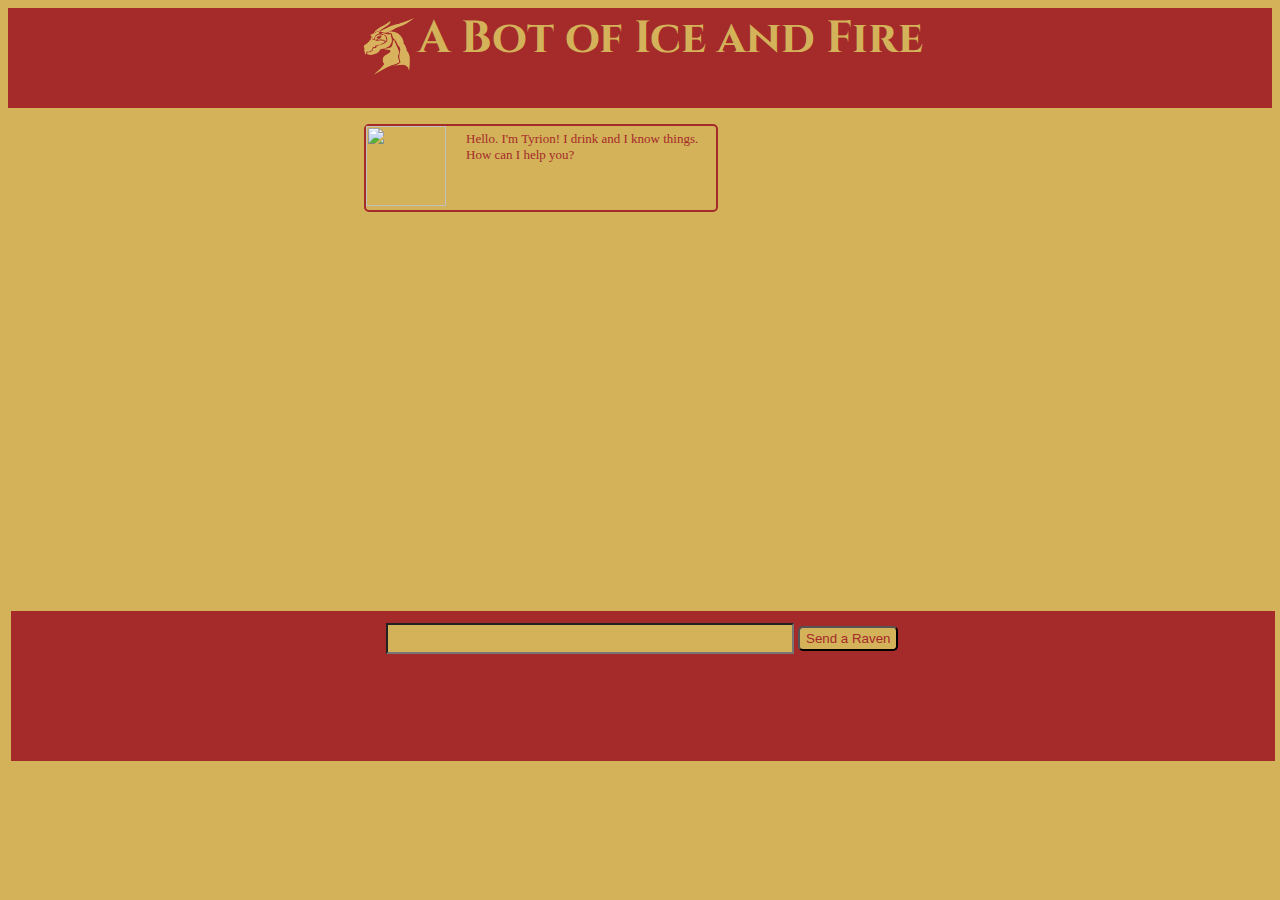
==== commit 9f338e54: "Added commands" ====
--- a/index.html
+++ b/index.html
@@ -15,9 +15,10 @@
 </head>
 
 <body>
-<img class="dragonIcon" src= "ABOIAF-logo.png"></div>
+
 <div class="topBorder">
       <div class="headerBar">
+        <img class="dragonIcon" src= "ABOIAF-logo.png"></div>
 <h1 class=headerwords>A Bot of Ice and Fire </h1>
 
 </div>
@@ -55,6 +56,8 @@
     </script>
     <script src="assets/js/giphy.js"></script>
         <script src="assets/js/hodor.js"></script>
+        <script src="assets/js/commands.js">
+        </script>
 </body>
 
 </html>
--- a/assets/css/styles.css
+++ b/assets/css/styles.css
@@ -3,9 +3,11 @@
 
 .headerwords {
   font-family: 'Cinzel', serif;
-  font-weight: "3em";
-  font-size: 2.813em;
+  font-weight: "48px";
+  /* 3/16 */
+  font-size: 45px;
   /* 45/16 */
+  /* 2.813/16 */
   color: #D3B259;
   text-align: center;
   display: inline; }
@@ -16,94 +18,119 @@
 .wrapper {
   margin-left: 25%;
   margin-right: 30%;
-  height: 21.875em;
+  height: 550px;
   /* 350/16 */
-  overflow-y: auto;
+  /* 21.875/16 */
+  overflow-y: hidden;
   display: block; }
 
 .commandBar {
-  height: 9.375em;
+  height: 150px;
   /* 150/16 */
+  /* 9.375/16 */
   width: 100%;
-  border: 0.188em solid #D3B259;
+  border: 3px solid #D3B259;
   /* 3/16 */
+  /* 0.188/16 */
   color: white;
   background-color: brown;
-  margin-top: 9.375em;
-  /* 150/16 */ }
+  margin-top: -50px;
+  /* 150/16 */
+  /* 9.375/16 */ }
 
 .entry {
   color: white;
-  border: 0.063em solid #D3B259;
+  border: 1px solid #D3B259;
   /* 1/16 */
-  border-radius: 0.313em;
+  /* 0.063/16 */
+  border-radius: 5px;
   /* 5/16 */
-  width: 31.25em;
-  /* 500/16 */ }
+  /* 0.313/16 */
+  width: 500px;
+  /* 500/16 */
+  /* 31.25/16 */ }
 
 .tyrionIcon {
-  height: 5em;
+  height: 80px;
   /* 80/16 */
-  width: 5em;
-  /* 80/16 */ }
+  /* 5/16 */
+  width: 80px;
+  /* 80/16 */
+  /* 5/16 */ }
 
 .userIcon {
-  height: 5.625em;
+  height: 90px;
   /* 90/16 */
-  width: 5.625em;
+  /* 5.625/16 */
+  width: 90px;
   /* 90/16 */
-  margin-left: 20em; }
+  /* 5.625/16 */
+  margin-left: 320px; }
 
+/* 20/16 */
 .image {
-  height: 3.75em;
+  height: 80px;
   /* 60/16 */
-  width: 3.75em;
+  /* 3.75/16 */
+  width: 80px;
   /* 60/16 */
-  margin-left: 1.875em;
+  /* 3.75/16 */
+  margin-left: 30px;
   /* 30/16 */
-  display: inline; }
+  /* 1.875/16 */
+  display: inline;
+  border: 1px solid lime; }
 
 .userEntry {
   margin-left: 20%;
-  width: 18.75em;
+  width: 300px;
   /* 300/16 */
-  height: 6.25em;
-  /* 100/16 */
+  /* 18.75/16 */
   background-color: brown;
-  border-radius: 0.313em;
+  border-radius: 5px;
   /* 5/16 */
-  padding-top: 0.625em;
+  /* 0.313/16 */
+  padding-top: 5px;
   /* 10/16 */
-  padding-left: 0.625em;
+  /* 0.625/16 */
+  padding-left: 10px;
   /* 10/16 */
-  margin-bottom: 1.25em;
-  /* 20/16 */ }
+  /* 0.625/16 */
+  margin-bottom: 45px;
+  /* 20/16 */
+  /* 1.25/16 */ }
 
 .tyrionResponse {
   margin-right: 25%;
-  margin-left: 15%;
-  width: 21.875em;
+  width: 350px;
   /* 350/16 */
+  /* 21.875/16 */
   background-color: #D3B259;
-  border-radius: 0.313em;
+  border-radius: 5px;
   /* 5/16 */
-  margin: 1.25em;
-  /* 20/16 */
-  border: 0.125em solid brown;
-  /* 2/16 */ }
+  /* 0.313/16 */
+  border: 2px solid brown;
+  /* 2/16 */
+  /* 0.125/16 */
+  margin-bottom: 10px;
+  margin-top: 10px; }
 
 .tyrionText {
   color: brown;
-  font-size: 0.813em;
+  font-size: 13px;
   /* 13/16 */
+  /* 0.813/16 */
   display: inline-block;
-  width: 15.625em;
+  width: 250px;
   /* 250/16 */
-  margin-top: 0.313em;
+  /* 15.625/16 */
+  margin-top: 5px;
   /* 5/16 */
+  /* 0.313/16 */
   float: right;
-  padding-bottom: 0.938em;
-  /* 15/16 */ }
+  padding-bottom: 15px;
+  /* 15/16 */
+  /* 0.938/16 */ }
 
 a {
   text-decoration: none;
@@ -111,40 +138,59 @@
 
 .userText {
   color: #D3B259;
-  font-size: 0.938em;
+  font-size: 15px;
   /* 15/16 */
+  /* 0.938/16 */
   display: inline;
-  margin-top: 0.625em;
+  margin-top: 10px;
   /* 10/16 */
+  /* 0.625/16 */
   vertical-align: middle; }
 
 .dragonIcon {
-  height: 5.625em;
+  height: 90px;
   /* 90/16 */
-  width: 3.75em;
+  /* 5.625/16 */
+  width: 60px;
   /* 60/16 */
-  display: inline; }
+  /* 3.75/16 */
+  display: inline;
+  color: brown;
+  float: left; }
 
 .command {
-  height: 3.125em;
+  height: 25px;
   /* 50/16 */
-  width: 25em;
-  /* 400/16 */ }
+  /* 3.125/16 */
+  width: 400px;
+  /* 400/16 */
+  /* 25/16 */
+  margin-left: 375px;
+  color: brown;
+  background-color: #D3B259;
+  margin-top: 12px; }
 
 .submitButton {
-  height: 3.125em;
+  height: 25px;
   /* 50/16 */
-  width: 6.25em;
-  /* 100/16 */ }
+  /* 3.125/16 */
+  width: 100px;
+  /* 100/16 */
+  /* 6.25/16 */
+  background-color: #D3B259;
+  border-radius: 5px;
+  color: brown; }
 
 .topBorder {
   width: 100%;
-  height: 3.125em;
+  height: 100px;
   /* 50/16 */
+  /* 3.125/16 */
   background-color: brown; }
 
 .headerBar {
-  margin-left: 21.875em;
-  /* 350/16 */ }
+  margin-left: 350px;
+  /* 350/16 */
+  /* 21.875/16 */ }
 
 /*# sourceMappingURL=styles.css.map */
--- a/assets/css/media-queries.css
+++ b/assets/css/media-queries.css
@@ -1,12 +1,12 @@
 /* Smartphones (portrait and landscape) ----------- */
 @media only screen and (min-device-width : 320px) and (max-device-width : 480px) {
   body {
-    background-color: gray; }
+    background-color: $goldenrod; }
 
   .headerwords {
     font-family: 'Cinzel', serif;
     font-weight: "48px"; /* 3/16 */
-    font-size: 70px; /* 2.813/16 */
+    font-size: 55px; /* 2.813/16 */
     /* 45/16 */
     color: #D3B259;
     text-align: center;
@@ -25,14 +25,14 @@
     overflow-y: auto;}
 
   .commandBar {
-    height: 150px; /* 9.375/16 */
+    height: 175px; /* 9.375/16 */
     /* 150/16 */
     width: 100%;
     border: 3px solid #D3B259; /* 0.188/16 */
     /* 3/16 */
     color: white;
     background-color: brown;
-    position: fixed;
+    margin-top: 150px;
     /* 150/16 */ }
 
   .entry {
@@ -43,10 +43,11 @@
 }
 
   .tyrionIcon {
-    height: 150px; /* 5/16 */
-    /* 80/16 */
-    width: 150px; /* 5/16 */
-    /* 80/16 */ }
+    height: 250px; /* 5/16 */
+    /* 80/16 */
+    width: 250px; /* 5/16 */
+    /* 80/16 */
+}
 
 
   .image {
@@ -64,15 +65,16 @@
     padding-left: 10px; /* 0.625/16 */
     padding-right: 10px; /* 0.625/16 */
     margin-bottom: 20px; /* 1.25/16 */
-    height: 275px;
+
+    width: 95%;
     border-radius: 5px; /* 0.313/16 */
     border: 2px solid brown;
 }
 
   .tyrionResponse {
     background-color: #D3B259;
-    height: 275px;
-    width: 95%;
+    height: 250px;
+    width: 80%;
     border-radius: 5px;
     border: 2px solid brown;
   }
@@ -81,13 +83,16 @@
     color: brown;
     font-size: 35px; /* 0.813/16 */
     /* 13/16 */
-    display: inline;
+    /*display: inline;*/
     /* 250/16 */
     margin-top: 15px; /* 0.313/16 */
     /* 5/16 */
-padding-top: 10px;
+    padding-top: 10px;
     padding-bottom: 15px; /* 0.938/16 */
-    /* 15/16 */ }
+    /* 15/16 */
+    margin-left: 25px;
+    margin-right: 150px;
+  width: 250px;}
 
   a {
     text-decoration: none;
@@ -106,22 +111,27 @@
     /* 15/16 */ }
 
   .dragonIcon {
-    height: 90px; /* 5.625/16 */
+    height: 190px; /* 5.625/16 */
     /* 90/16 */
-    width: 60px; /* 3.75/16 */
+    width: 100px; /* 3.75/16 */
     /* 60/16 */
     display: inline; }
 
   .command {
-    height: 50px; /* 3.125/16 */
-    /* 50/16 */
-    width: 400px; /* 25/16 */
-    /* 400/16 */ }
+    height: 100px; /* 3.125/16 */
+    /* 50/16 */
+    width: 550px; /* 25/16 */
+    /* 400/16 */
+  margin-left: 15px;
+  font-size: 65px;
+  color: brown;
+  margin-top: 10px;}
 
   .submitButton {
-    height: 50px; /* 3.125/16 */
-    /* 50/16 */
-    width: 100px; /* 6.25/16 */
+    height: 100px; /* 3.125/16 */
+    /* 50/16 */
+    width: 200px; /* 6.25/16 */
+    font-size: 30px;
     /* 100/16 */ }
 
   .topBorder {
@@ -134,53 +144,145 @@
     margin-left: 100px; /* 21.875/16 */
     /* 350/16 */ }
 
-  /*# sourceMappingURL=styles.css.map */
-
-}
-
-/* Smartphones (portrait and landscape) ----------- */
-
-
-
-
-
-
-
-
-
-
-
-
-
-
-
-
-
-
-
-
-
-
-
-
-
-
-
-
-
-
-
-
-
-
+}
 
 
 
 
 
 /* iPads (portrait and landscape) ----------- */
-@media only screen and (min-device-width : 768px) and (max-device-width : 1024px) {
-/* Styles */
+@media only screen and (min-device-width : 482px) and (max-device-width : 1024px) {
+  body {
+    background-color: #D3B259; }
+
+  .headerwords {
+    font-family: 'Cinzel', serif;
+    font-weight: "48px"; /* 3/16 */
+    font-size: 65px; /* 2.813/16 */
+    /* 45/16 */
+    color: #D3B259;
+    text-align: center;
+    display: inline;}
+
+  ul {
+    list-style: none; }
+
+  .wrapper {
+    margin-top: 50px;
+    margin-left: -20px;
+    height: 950px;
+    width: 100%;
+    /* 350/16 */
+    overflow-y: auto;}
+
+  .commandBar {
+    height: 175px; /* 9.375/16 */
+    /* 150/16 */
+    width: 100%;
+    border: 3px solid #D3B259; /* 0.188/16 */
+    /* 3/16 */
+    color: white;
+    background-color: brown;
+    margin-top: 150px;
+    /* 150/16 */ }
+
+  .entry {
+    color: white;
+    border: 1px solid #D3B259; /* 0.063/16 */
+    border-radius: 5px; /* 0.313/16 */
+    width: 1000px; /* 31.25/16 */
+}
+
+  .tyrionIcon {
+    height: 250px; /* 5/16 */
+    /* 80/16 */
+    width: 250px; /* 5/16 */
+    /* 80/16 */
+}
+
+
+  .image {
+    height: 550px;
+    width: 550px;
+    margin-left: 30px;
+    margin-right: 25px; /* 1.875/16 */
+    /* 30/16 */
+    display: inline; }
+
+  .userEntry {
+    background-color: brown;
+    border-radius: 5px; /* 0.313/16 */
+    padding-top: 10px; /* 0.625/16 */
+    padding-left: 10px; /* 0.625/16 */
+    padding-right: 10px; /* 0.625/16 */
+    margin-bottom: 20px; /* 1.25/16 */
+
+    width: 95%;
+    border-radius: 5px; /* 0.313/16 */
+    border: 2px solid brown;
+}
+
+  .tyrionResponse {
+    background-color: #D3B259;
+    height: 250px;
+    width: 80%;
+    border-radius: 5px;
+    border: 2px solid brown;
+    margin-top: 50px;
+  }
+
+  .tyrionText {
+    color: brown;
+    font-size: 30px; /* 0.813/16 */
+    /* 13/16 */
+    /*display: inline;*/
+    /* 250/16 */
+    margin-top: 15px; /* 0.313/16 */
+    /* 5/16 */
+    padding-top: 10px;
+    padding-bottom: 15px; /* 0.938/16 */
+    /* 15/16 */
+    margin-right: 100px;
+    width: 350px;}
+
+  a {
+    text-decoration: none;
+    color: brown; }
+
+  .userText {
+    color: #D3B259;
+    font-size: 35px;
+    display: inline;
+    margin-top: 5px;
+    padding-bottom: 15px;}
+
+  .dragonIcon {
+    height: 190px;
+    width: 100px;
+    margin-left: -355px;
+    display: inline; }
+
+  .command {
+    height: 100px; /* 3.125/16 */
+    /* 50/16 */
+    width: 550px; /* 25/16 */
+    /* 400/16 */
+  margin-left: 15px;
+  font-size: 65px;
+  color: brown;
+  margin-top: 10px;}
+
+  .submitButton {
+    height: 100px;
+    width: 200px;
+    font-size: 30px;
+}
+
+  .topBorder {
+    width: 100%;
+    height: 150px;
+    background-color: brown; }
+
 }
 
 /* Desktops and laptops ----------- */
